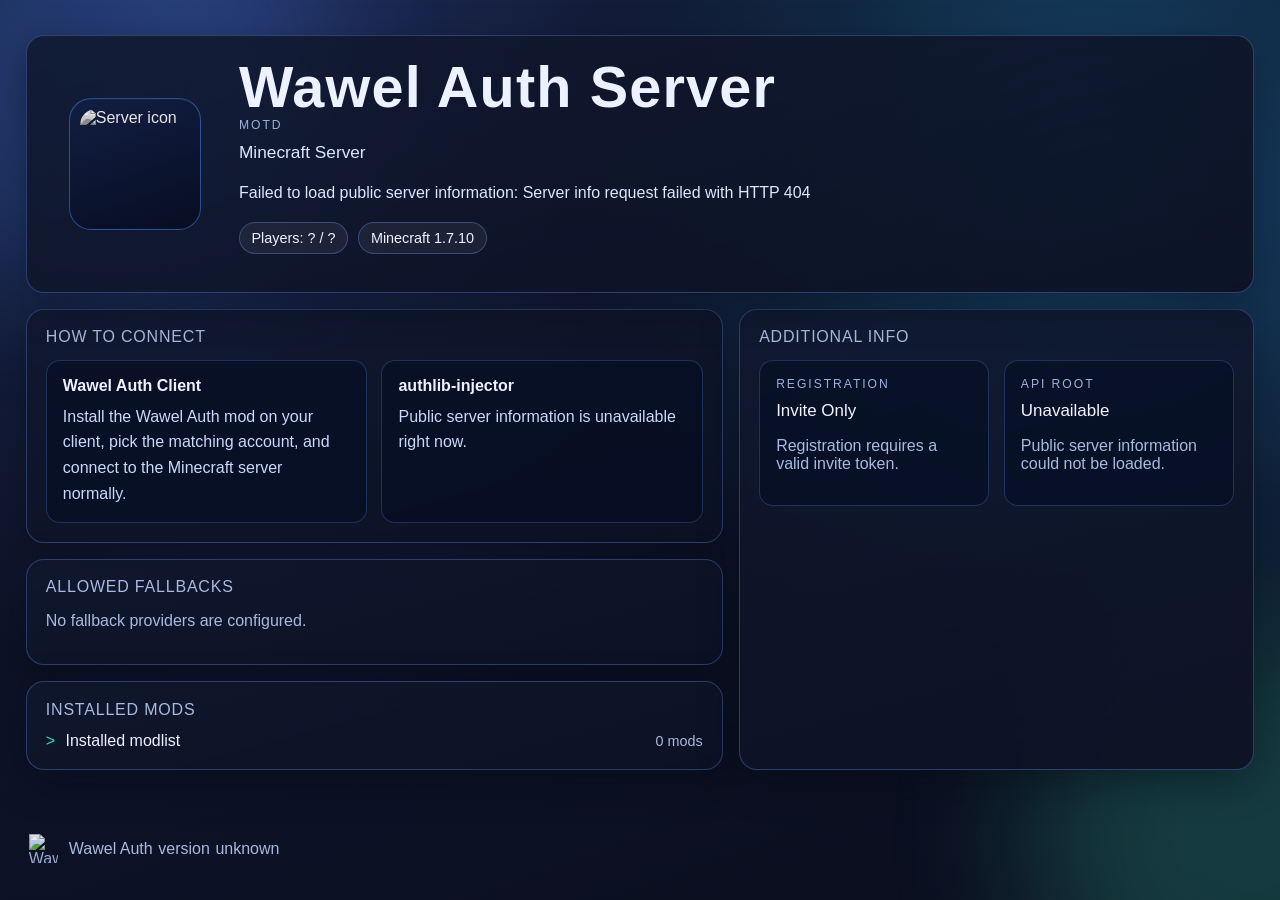
==== src/main/resources/assets/wawelauth/web/public/index.htm @ 18e6f205 "more work on landing page" ====
<!-- WAWEL_AUTH_DEFAULT_PUBLIC_PAGE -->
<!doctype html>
<html lang="en">

<head>
    <meta charset="utf-8">
    <meta name="viewport" content="width=device-width, initial-scale=1">
    <title>Wawel Auth Server</title>
    <link rel="stylesheet" href="./styles.css">
    <script defer src="./app.js"></script>
</head>

<body>
    <div class="bg-blur bg-blur-a"></div>
    <div class="bg-blur bg-blur-b"></div>

    <main class="page">
        <section class="card hero">
            <div class="hero-corner-actions">
                <a class="btn icon-btn hidden" id="adminButton" href="/admin">
                    <span class="nf-icon" aria-hidden="true">&#xf030b;</span>
                    <span>Admin Panel</span>
                </a>
                <a class="btn icon-btn alt hidden" id="dynmapButton" href="/dynmap">
                    <span class="nf-icon" aria-hidden="true">&#xf1418;</span>
                    <span>Dynmap</span>
                </a>
            </div>

            <div class="hero-art">
                <div class="icon-wrap" id="iconWrap" title="">
                    <img id="serverIcon" src="./pack-fallback.png" alt="Server icon">
                </div>
            </div>

            <div class="hero-copy">
                <h1 id="serverName">Wawel Auth Server</h1>
                <p class="label hero-label">MOTD</p>
                <p class="sub motd-line" id="motdLine">Minecraft Server</p>
                <p class="desc hidden" id="serverDescription"></p>

                <div class="hero-meta">
                    <span class="pill" id="playerCountPill">Players: 0 / ?</span>
                    <span class="pill" id="minecraftVersionPill">Minecraft 1.7.10</span>
                </div>

                <div class="actions">
                    <a class="btn alt hidden" id="homepageButton" href="#" target="_blank" rel="noreferrer">Homepage</a>
                    <a class="btn hidden" id="registerButton" href="#" target="_blank" rel="noreferrer">Register</a>
                </div>
            </div>
        </section>

        <section class="layout">
            <div class="stack">
                <article class="card section">
                    <p class="section-title">How to Connect</p>
                    <div class="connect">
                        <div class="connect-card">
                            <h3>Wawel Auth Client</h3>
                            <p>
                                Install the Wawel Auth mod on your client, pick the matching account, and connect to the
                                Minecraft server normally.
                            </p>
                        </div>
                        <div class="connect-card">
                            <h3>authlib-injector</h3>
                            <p id="authlibText">
                                This server has not configured a public API root yet.
                            </p>
                        </div>
                    </div>
                </article>

                <article class="card section">
                    <p class="section-title">Allowed Fallbacks</p>
                    <div class="fallback-list hidden" id="fallbackList"></div>
                    <p class="muted" id="fallbackEmpty">No fallback providers are configured.</p>
                </article>

                <article class="card section">
                    <p class="section-title">Installed Mods</p>
                    <div class="modlist-widget">
                        <button type="button" class="modlist-toggle" id="modlistToggle" aria-expanded="false">
                            <span class="fallback-arrow">></span>
                            <span>Installed modlist</span>
                            <span class="modlist-count" id="modlistCount">0 mods</span>
                        </button>
                        <div class="modlist hidden" id="modlist"></div>
                    </div>
                </article>
            </div>

            <div class="stack">
                <article class="card section">
                    <p class="section-title">Additional Info</p>
                    <div class="stats-grid">
                        <div class="stat-card">
                            <p class="label">Registration</p>
                            <div class="value" id="registrationPolicy">Invite Only</div>
                            <p class="muted" id="registrationDescription">Registration requires a valid invite token.</p>
                        </div>
                        <div class="stat-card">
                            <p class="label">API Root</p>
                            <div class="value value-wrap" id="apiRootValue">Not configured</div>
                            <p class="muted" id="apiRootDescription">Required for authlib-injector and public API discovery.</p>
                        </div>
                    </div>
                </article>
            </div>
        </section>

        <footer class="footer">
            <img class="footer-logo" src="./logo-dragon-outline.png" alt="Wawel Auth logo">
            <span class="footer-textline">
                <span id="footerImplementationName">Wawel Auth</span>
                <span>version</span>
                <span id="footerVersion">unknown</span>
            </span>
        </footer>
    </main>
</body>

</html>
---- src/main/resources/assets/wawelauth/web/public/styles.css ----
/* WAWEL_AUTH_DEFAULT_PUBLIC_PAGE */
@font-face {
    font-family: "Wawel Nerd Symbols";
    src: url("./fonts/nerd-fonts/SymbolsNerdFont-Subset.woff2") format("woff2");
    font-weight: normal;
    font-style: normal;
    font-display: block;
}

:root {
    --panel: rgba(16, 24, 46, 0.86);
    --panel-strong: rgba(12, 18, 36, 0.95);
    --line: rgba(107, 140, 230, 0.34);
    --line-strong: rgba(79, 140, 255, 0.48);
    --text: #ecf2ff;
    --muted: #a9b9df;
    --accent: #4f8cff;
    --accent-2: #3ed8b5;
    --shadow: 0 12px 38px rgba(4, 10, 20, 0.42);
}

* {
    box-sizing: border-box;
}

html,
body {
    margin: 0;
    min-height: 100%;
    font-family: "Segoe UI", "SF Pro Display", "Inter", sans-serif;
    background: radial-gradient(circle at 20% 10%, #202f5f 0%, transparent 48%),
        radial-gradient(circle at 85% 20%, #184970 0%, transparent 40%),
        linear-gradient(160deg, #070b15 0%, #0d1328 55%, #0a0e1d 100%);
    color: var(--text);
}

body {
    display: flex;
    flex-direction: column;
}

.bg-blur {
    position: fixed;
    pointer-events: none;
    width: 28rem;
    height: 28rem;
    border-radius: 50%;
    filter: blur(72px);
    opacity: 0.22;
    z-index: 0;
}

.bg-blur-a {
    background: #4f8cff;
    top: -10rem;
    left: -8rem;
}

.bg-blur-b {
    background: #3ed8b5;
    right: -12rem;
    bottom: -10rem;
}

.page {
    position: relative;
    z-index: 1;
    width: min(1240px, 96vw);
    margin: 2.2rem auto;
    min-height: calc(100vh - 4.4rem);
    display: flex;
    flex-direction: column;
    gap: 1rem;
}

.card {
    background: linear-gradient(165deg, var(--panel) 0%, var(--panel-strong) 100%);
    border: 1px solid var(--line);
    border-radius: 18px;
    box-shadow: var(--shadow);
}

.hero {
    position: relative;
    display: grid;
    grid-template-columns: 170px minmax(0, 1fr);
    gap: 1.2rem;
    align-items: center;
    padding: 1.35rem 1.45rem;
}

.hero-corner-actions {
    position: absolute;
    top: 1.15rem;
    right: 1.2rem;
    display: flex;
    flex-wrap: wrap;
    justify-content: flex-end;
    gap: 0.65rem;
    max-width: calc(100% - 2.4rem);
}

.hero-art {
    display: flex;
    justify-content: center;
}

.icon-wrap {
    width: 132px;
    height: 132px;
    border-radius: 22px;
    padding: 10px;
    background: linear-gradient(160deg, rgba(19, 31, 68, 0.95) 0%, rgba(7, 14, 34, 0.98) 100%);
    border: 1px solid var(--line-strong);
    display: flex;
    align-items: center;
    justify-content: center;
    overflow: hidden;
    box-shadow: inset 0 1px 0 rgba(255, 255, 255, 0.04);
}

.icon-wrap.is-switchable {
    cursor: pointer;
}

.icon-wrap img {
    width: 100%;
    height: 100%;
    object-fit: cover;
    border-radius: 16px;
    display: block;
}

.icon-wrap.fallback img {
    filter: grayscale(1) contrast(1.04) brightness(0.93);
}

.hero-copy {
    min-width: 0;
}

h1 {
    margin: 0;
    font-size: clamp(2.2rem, 5vw, 3.6rem);
    line-height: 1.04;
    letter-spacing: 0.02em;
}

.sub,
.muted {
    color: var(--muted);
}

.sub {
    margin: 0.38rem 0 0;
    font-size: 1.08rem;
}

.hero-label {
    margin-top: 0.55rem;
}

.motd-line {
    color: #dbe6ff;
    white-space: nowrap;
    overflow: hidden;
    text-overflow: ellipsis;
}

.desc {
    margin: 1rem 0 0;
    max-width: 66ch;
    line-height: 1.7;
    color: #dbe6ff;
    white-space: pre-wrap;
}

.hero-meta {
    display: flex;
    flex-wrap: wrap;
    gap: 0.65rem;
    margin-top: 1rem;
}

.pill {
    display: inline-flex;
    align-items: center;
    padding: 0.42rem 0.72rem;
    border-radius: 999px;
    border: 1px solid rgba(96, 125, 194, 0.45);
    background: rgba(255, 255, 255, 0.06);
    color: #eef3ff;
    font-size: 0.9rem;
}

.actions {
    display: flex;
    flex-wrap: wrap;
    gap: 0.75rem;
    margin-top: 1.05rem;
}

.btn {
    border: 1px solid rgba(104, 143, 236, 0.52);
    background: linear-gradient(160deg, rgba(33, 57, 117, 0.95) 0%, rgba(16, 32, 72, 0.98) 100%);
    color: var(--text);
    border-radius: 10px;
    padding: 0.64rem 0.86rem;
    font: inherit;
    text-decoration: none;
    cursor: pointer;
    transition: background-color 0.18s ease, border-color 0.18s ease, box-shadow 0.18s ease;
}

.btn:hover {
    border-color: rgba(79, 140, 255, 0.9);
    box-shadow: 0 0 0 3px rgba(79, 140, 255, 0.18);
}

.btn.alt {
    background: rgba(9, 16, 39, 0.7);
}

.icon-btn {
    display: inline-flex;
    align-items: center;
    gap: 0.55rem;
}

.nf-icon {
    font-family: "Wawel Nerd Symbols";
    font-style: normal;
    font-weight: normal;
    font-size: 1rem;
    line-height: 1;
    display: inline-flex;
    align-items: center;
    justify-content: center;
    width: 1rem;
}

.layout {
    display: grid;
    grid-template-columns: 1.15fr 0.85fr;
    gap: 1rem;
}

.stack {
    display: grid;
    gap: 1rem;
}

.section {
    padding: 1.15rem 1.2rem;
}

.section-title {
    font-size: 1rem;
    color: var(--muted);
    margin: 0 0 0.85rem;
    letter-spacing: 0.05em;
    text-transform: uppercase;
}

.label {
    font-size: 0.76rem;
    letter-spacing: 0.16em;
    text-transform: uppercase;
    color: #9cb0db;
    margin: 0 0 0.65rem;
}

.value {
    font-size: 1.06rem;
    color: #f0f5ff;
}

.value-wrap {
    word-break: break-all;
}

.connect {
    display: grid;
    grid-template-columns: repeat(2, minmax(0, 1fr));
    gap: 0.9rem;
}

.stats-grid {
    display: grid;
    grid-template-columns: repeat(2, minmax(0, 1fr));
    gap: 0.9rem;
}

.stat-card,
.connect-card,
.fallback-entry {
    padding: 1rem;
    border-radius: 14px;
    background: rgba(5, 13, 35, 0.56);
    border: 1px solid rgba(75, 102, 177, 0.38);
}

.connect-card h3 {
    margin: 0 0 0.55rem;
    font-size: 1rem;
}

.connect-card p {
    margin: 0;
    color: #cad8fb;
    line-height: 1.6;
}

.fallback-list {
    display: grid;
    gap: 0.75rem;
}

.modlist-widget {
    display: grid;
    gap: 0.75rem;
}

.fallback-toggle {
    width: 100%;
    display: flex;
    align-items: center;
    gap: 0.65rem;
    padding: 0;
    border: 0;
    background: transparent;
    color: var(--text);
    font: inherit;
    text-align: left;
    cursor: pointer;
}

.modlist-toggle {
    width: 100%;
    display: flex;
    align-items: center;
    gap: 0.65rem;
    padding: 0;
    border: 0;
    background: transparent;
    color: var(--text);
    font: inherit;
    text-align: left;
    cursor: pointer;
}

.fallback-arrow {
    display: inline-block;
    color: var(--accent-2);
    transition: transform 0.18s ease;
}

.fallback-entry.expanded .fallback-arrow {
    transform: rotate(90deg);
}

.modlist-widget.expanded .fallback-arrow {
    transform: rotate(90deg);
}

.fallback-name {
    font-weight: 600;
}

.modlist-count {
    margin-left: auto;
    color: var(--muted);
    font-size: 0.9rem;
}

.fallback-details {
    display: grid;
    gap: 0.6rem;
    margin-top: 0.9rem;
    padding-top: 0.9rem;
    border-top: 1px solid rgba(75, 102, 177, 0.28);
}

.fallback-link-row {
    display: grid;
    gap: 0.22rem;
}

.fallback-link-label {
    font-size: 0.76rem;
    letter-spacing: 0.16em;
    text-transform: uppercase;
    color: #9cb0db;
}

.fallback-link-value {
    color: #d9e7ff;
    text-decoration: none;
    word-break: break-all;
}

.fallback-link-value:hover {
    color: #ffffff;
    text-decoration: underline;
}

.modlist {
    display: grid;
    gap: 0.6rem;
}

.mod-entry {
    padding: 0.85rem 1rem;
    border-radius: 14px;
    background: rgba(5, 13, 35, 0.56);
    border: 1px solid rgba(75, 102, 177, 0.38);
}

.mod-mainline {
    color: #eef3ff;
}

.mod-filename {
    margin-top: 0.28rem;
    color: #97a7d0;
    font-size: 0.86rem;
    opacity: 0.8;
    word-break: break-all;
}

code {
    background: rgba(255, 255, 255, 0.08);
    padding: 0.16rem 0.38rem;
    border-radius: 8px;
}

.footer {
    margin-top: auto;
    display: flex;
    align-items: center;
    gap: 0.7rem;
    padding: 0.25rem 0.2rem 0.1rem;
    color: var(--muted);
}

.footer-logo {
    width: 1.8rem;
    height: 1.8rem;
    object-fit: contain;
    opacity: 0.92;
}

.footer-textline {
    display: inline-flex;
    flex-wrap: wrap;
    gap: 0.35rem;
    align-items: center;
}

.hidden {
    display: none !important;
}

@media (max-width: 960px) {
    .layout,
    .connect,
    .stats-grid {
        grid-template-columns: 1fr;
    }
}

@media (max-width: 760px) {
    .page {
        width: min(96vw, 96vw);
        margin: 1.2rem auto;
    }

    .hero {
        grid-template-columns: 1fr;
        padding: 1.1rem;
        padding-top: 4.2rem;
    }

    .hero-corner-actions {
        top: 1rem;
        right: 1rem;
        left: 1rem;
    }

    .footer {
        padding-left: 0;
    }
}
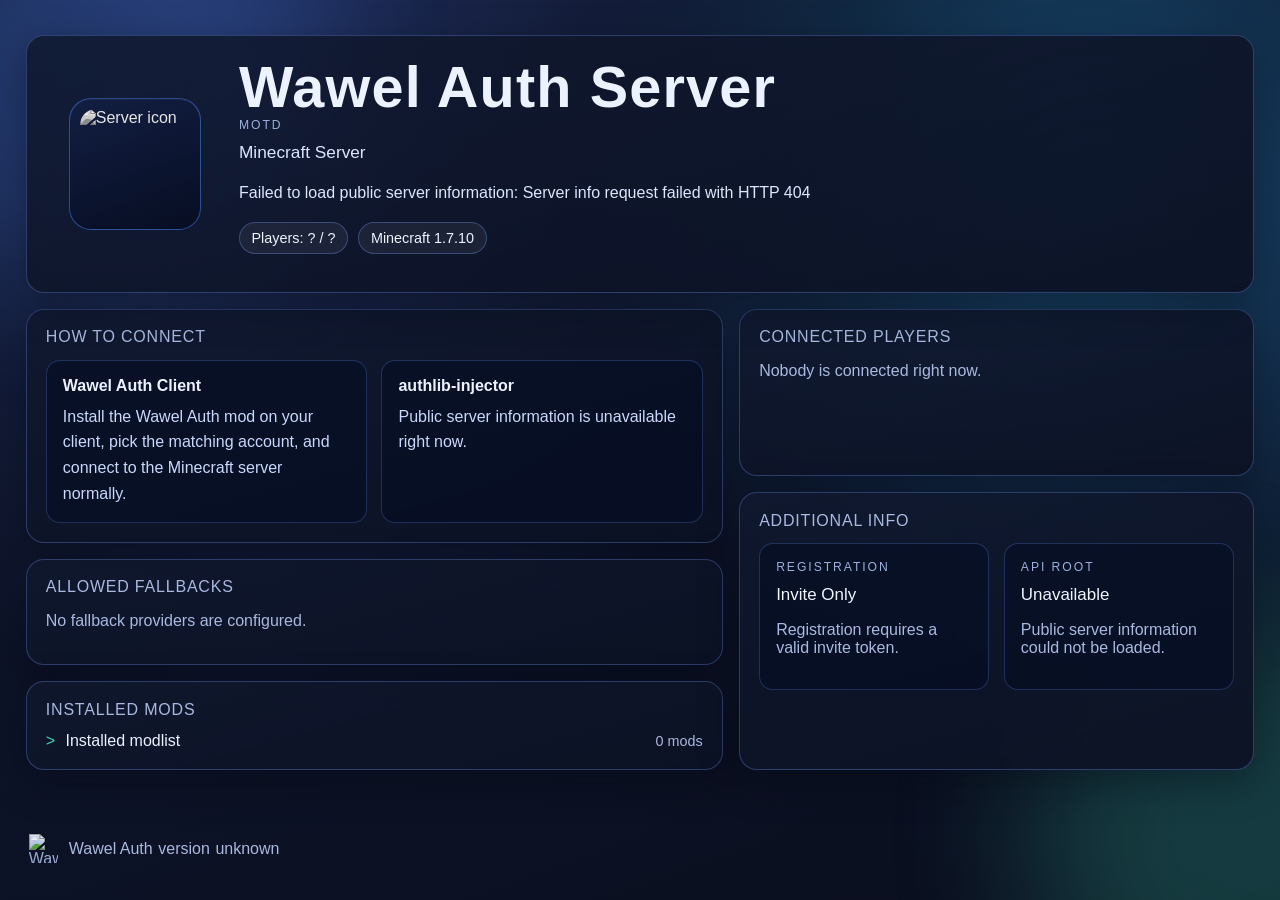
==== commit 132c5e2b: "more landing site polish" ====
--- a/src/main/resources/assets/wawelauth/web/public/index.htm
+++ b/src/main/resources/assets/wawelauth/web/public/index.htm
@@ -93,6 +93,12 @@
 
             <div class="stack">
                 <article class="card section">
+                    <p class="section-title">Connected Players</p>
+                    <div class="player-list hidden" id="playerList"></div>
+                    <p class="muted" id="playerListEmpty">Nobody is connected right now.</p>
+                </article>
+
+                <article class="card section">
                     <p class="section-title">Additional Info</p>
                     <div class="stats-grid">
                         <div class="stat-card">
--- a/src/main/resources/assets/wawelauth/web/public/styles.css
+++ b/src/main/resources/assets/wawelauth/web/public/styles.css
@@ -316,6 +316,41 @@
     gap: 0.75rem;
 }
 
+.player-list {
+    display: grid;
+    grid-template-columns: repeat(auto-fit, minmax(170px, 1fr));
+    gap: 0.75rem;
+}
+
+.player-entry {
+    display: flex;
+    align-items: center;
+    gap: 0.8rem;
+    padding: 0.9rem 1rem;
+    border-radius: 14px;
+    background: rgba(5, 13, 35, 0.56);
+    border: 1px solid rgba(75, 102, 177, 0.38);
+    min-width: 0;
+}
+
+.player-avatar {
+    width: 42px;
+    height: 42px;
+    border-radius: 10px;
+    object-fit: cover;
+    image-rendering: pixelated;
+    flex: 0 0 auto;
+}
+
+.player-name {
+    min-width: 0;
+    color: #eef3ff;
+    font-weight: 600;
+    overflow: hidden;
+    text-overflow: ellipsis;
+    white-space: nowrap;
+}
+
 .modlist-widget {
     display: grid;
     gap: 0.75rem;
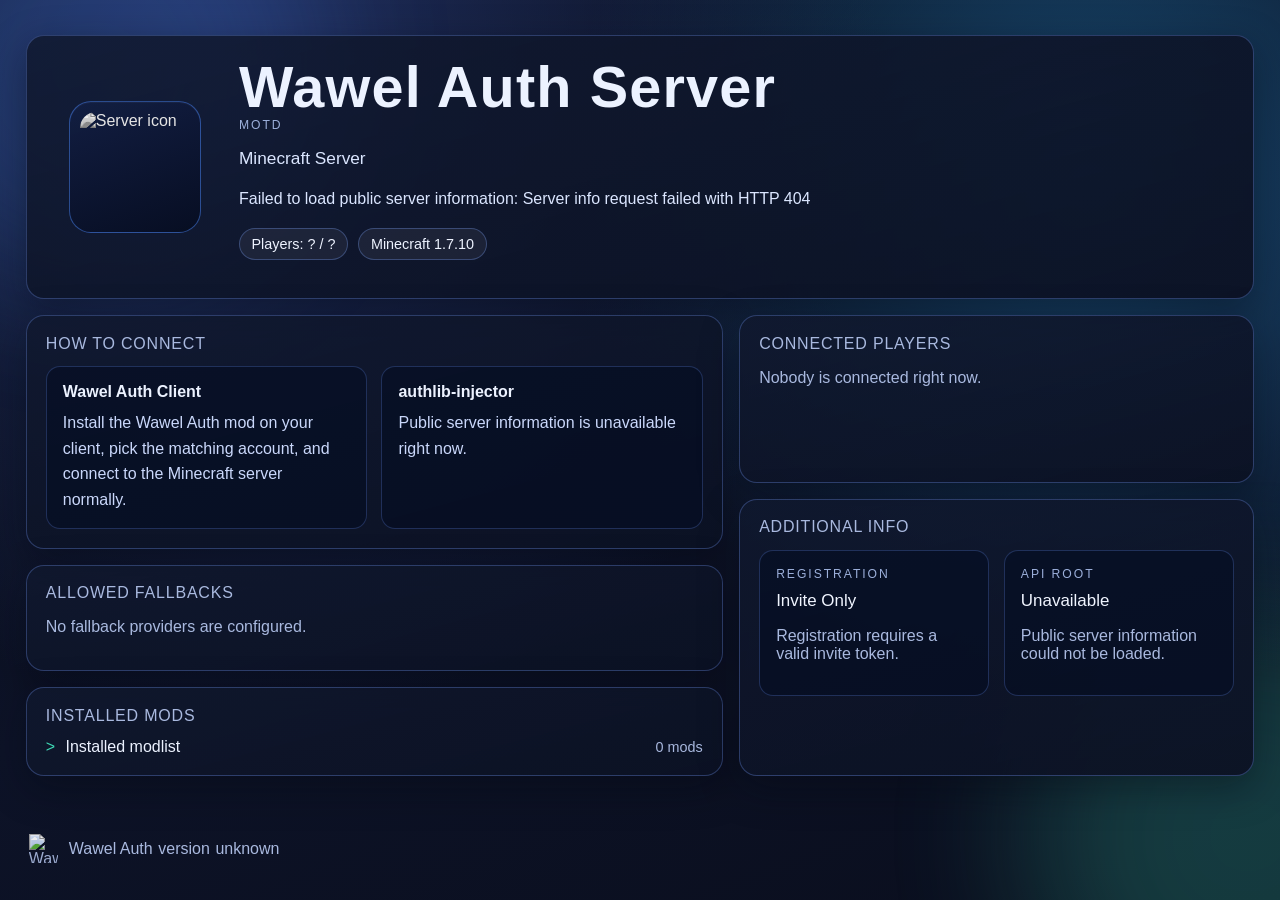
==== commit a048d956: "correct admin panel button position on public site" ====
--- a/src/main/resources/assets/wawelauth/web/public/index.htm
+++ b/src/main/resources/assets/wawelauth/web/public/index.htm
@@ -16,17 +16,6 @@
 
     <main class="page">
         <section class="card hero">
-            <div class="hero-corner-actions">
-                <a class="btn icon-btn hidden" id="adminButton" href="/admin">
-                    <span class="nf-icon" aria-hidden="true">&#xf030b;</span>
-                    <span>Admin Panel</span>
-                </a>
-                <a class="btn icon-btn alt hidden" id="dynmapButton" href="/dynmap">
-                    <span class="nf-icon" aria-hidden="true">&#xf1418;</span>
-                    <span>Dynmap</span>
-                </a>
-            </div>
-
             <div class="hero-art">
                 <div class="icon-wrap" id="iconWrap" title="">
                     <img id="serverIcon" src="./pack-fallback.png" alt="Server icon">
@@ -34,7 +23,19 @@
             </div>
 
             <div class="hero-copy">
-                <h1 id="serverName">Wawel Auth Server</h1>
+                <div class="hero-head">
+                    <h1 id="serverName">Wawel Auth Server</h1>
+                    <div class="hero-corner-actions">
+                        <a class="btn icon-btn hidden" id="adminButton" href="/admin">
+                            <span class="nf-icon" aria-hidden="true">&#xf030b;</span>
+                            <span>Admin Panel</span>
+                        </a>
+                        <a class="btn icon-btn alt hidden" id="dynmapButton" href="/dynmap">
+                            <span class="nf-icon" aria-hidden="true">&#xf1418;</span>
+                            <span>Dynmap</span>
+                        </a>
+                    </div>
+                </div>
                 <p class="label hero-label">MOTD</p>
                 <p class="sub motd-line" id="motdLine">Minecraft Server</p>
                 <p class="desc hidden" id="serverDescription"></p>
--- a/src/main/resources/assets/wawelauth/web/public/styles.css
+++ b/src/main/resources/assets/wawelauth/web/public/styles.css
@@ -81,23 +81,11 @@
 }
 
 .hero {
-    position: relative;
     display: grid;
     grid-template-columns: 170px minmax(0, 1fr);
     gap: 1.2rem;
     align-items: center;
     padding: 1.35rem 1.45rem;
-}
-
-.hero-corner-actions {
-    position: absolute;
-    top: 1.15rem;
-    right: 1.2rem;
-    display: flex;
-    flex-wrap: wrap;
-    justify-content: flex-end;
-    gap: 0.65rem;
-    max-width: calc(100% - 2.4rem);
 }
 
 .hero-art {
@@ -136,7 +124,25 @@
 }
 
 .hero-copy {
+    display: grid;
+    gap: 0;
     min-width: 0;
+}
+
+.hero-head {
+    display: grid;
+    grid-template-columns: minmax(0, 1fr) auto;
+    align-items: start;
+    gap: 1rem;
+    min-width: 0;
+}
+
+.hero-corner-actions {
+    display: flex;
+    flex-wrap: wrap;
+    justify-content: flex-end;
+    align-self: start;
+    gap: 0.65rem;
 }
 
 h1 {
@@ -144,6 +150,8 @@
     font-size: clamp(2.2rem, 5vw, 3.6rem);
     line-height: 1.04;
     letter-spacing: 0.02em;
+    min-width: 0;
+    overflow-wrap: anywhere;
 }
 
 .sub,
@@ -513,13 +521,15 @@
     .hero {
         grid-template-columns: 1fr;
         padding: 1.1rem;
-        padding-top: 4.2rem;
     }
 
+    .hero-head {
+        grid-template-columns: 1fr;
+        gap: 0.8rem;
+    }
+
     .hero-corner-actions {
-        top: 1rem;
-        right: 1rem;
-        left: 1rem;
+        justify-content: flex-end;
     }
 
     .footer {
